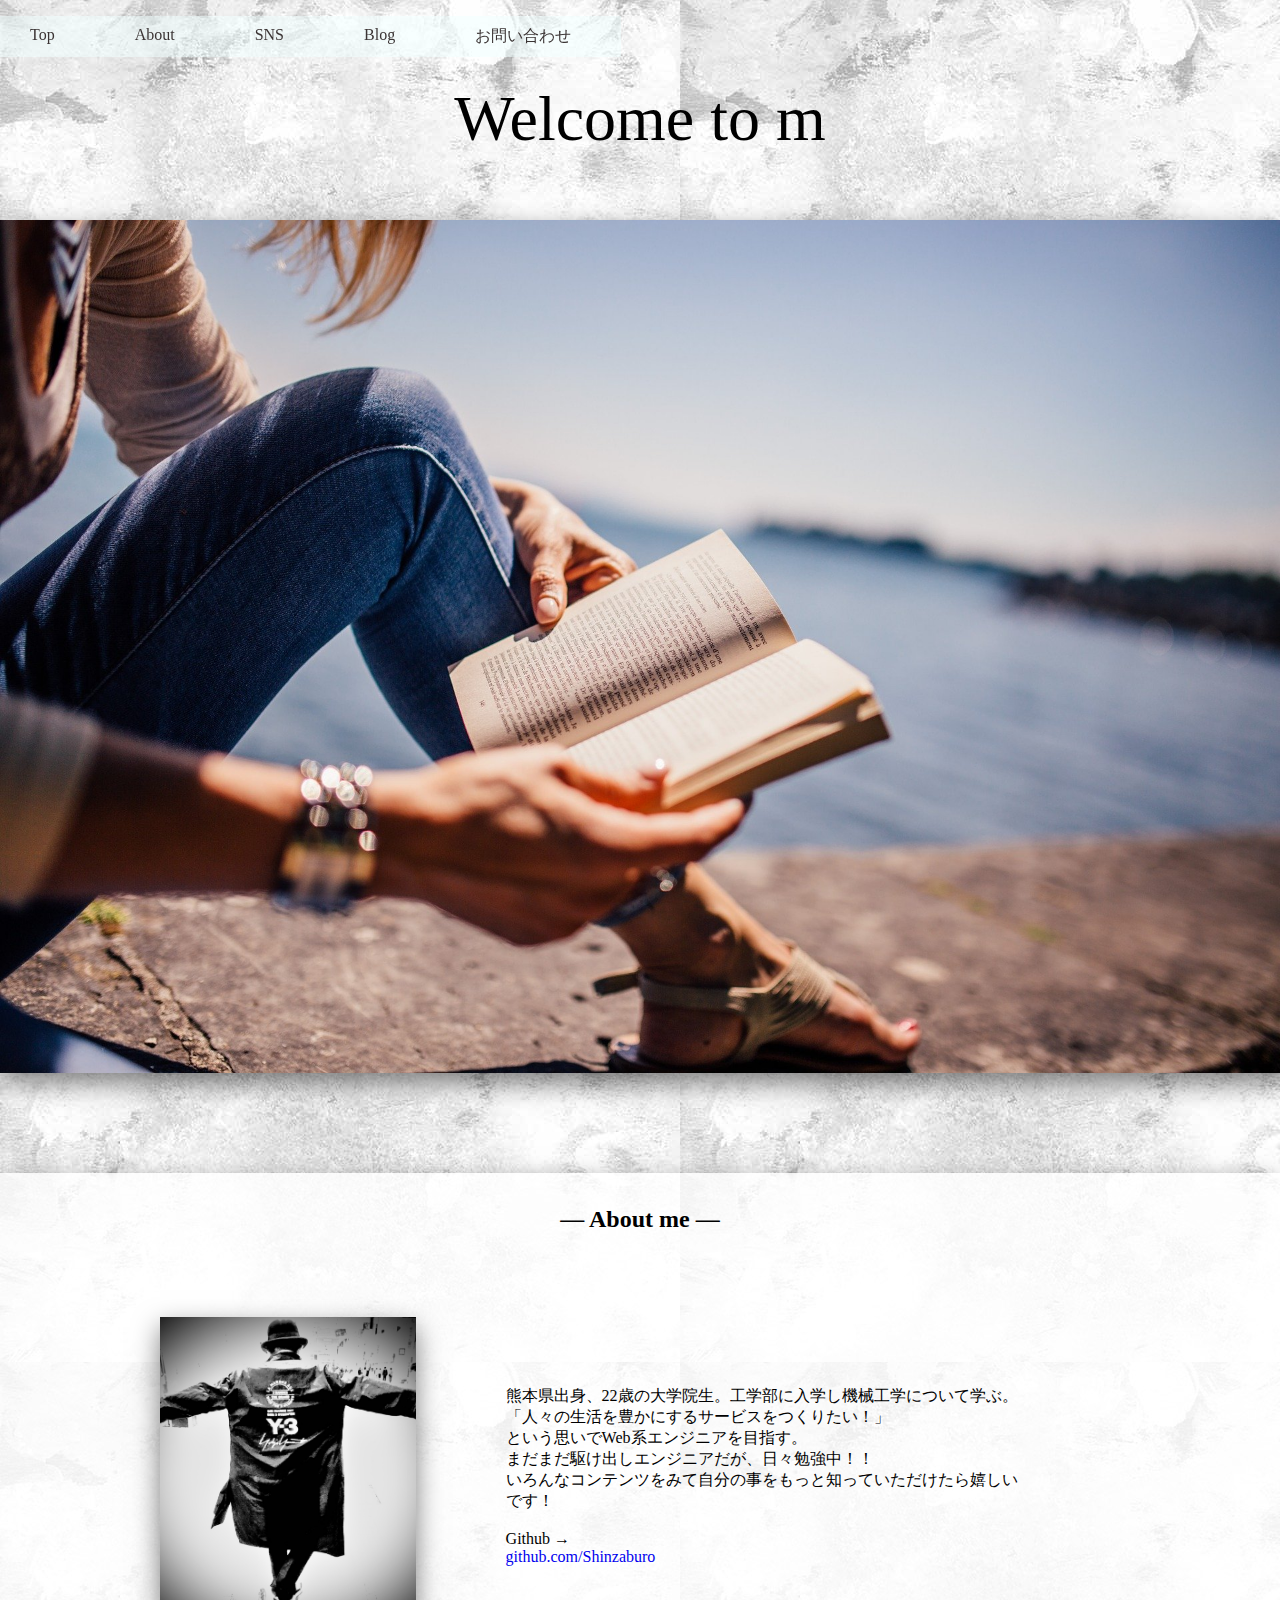
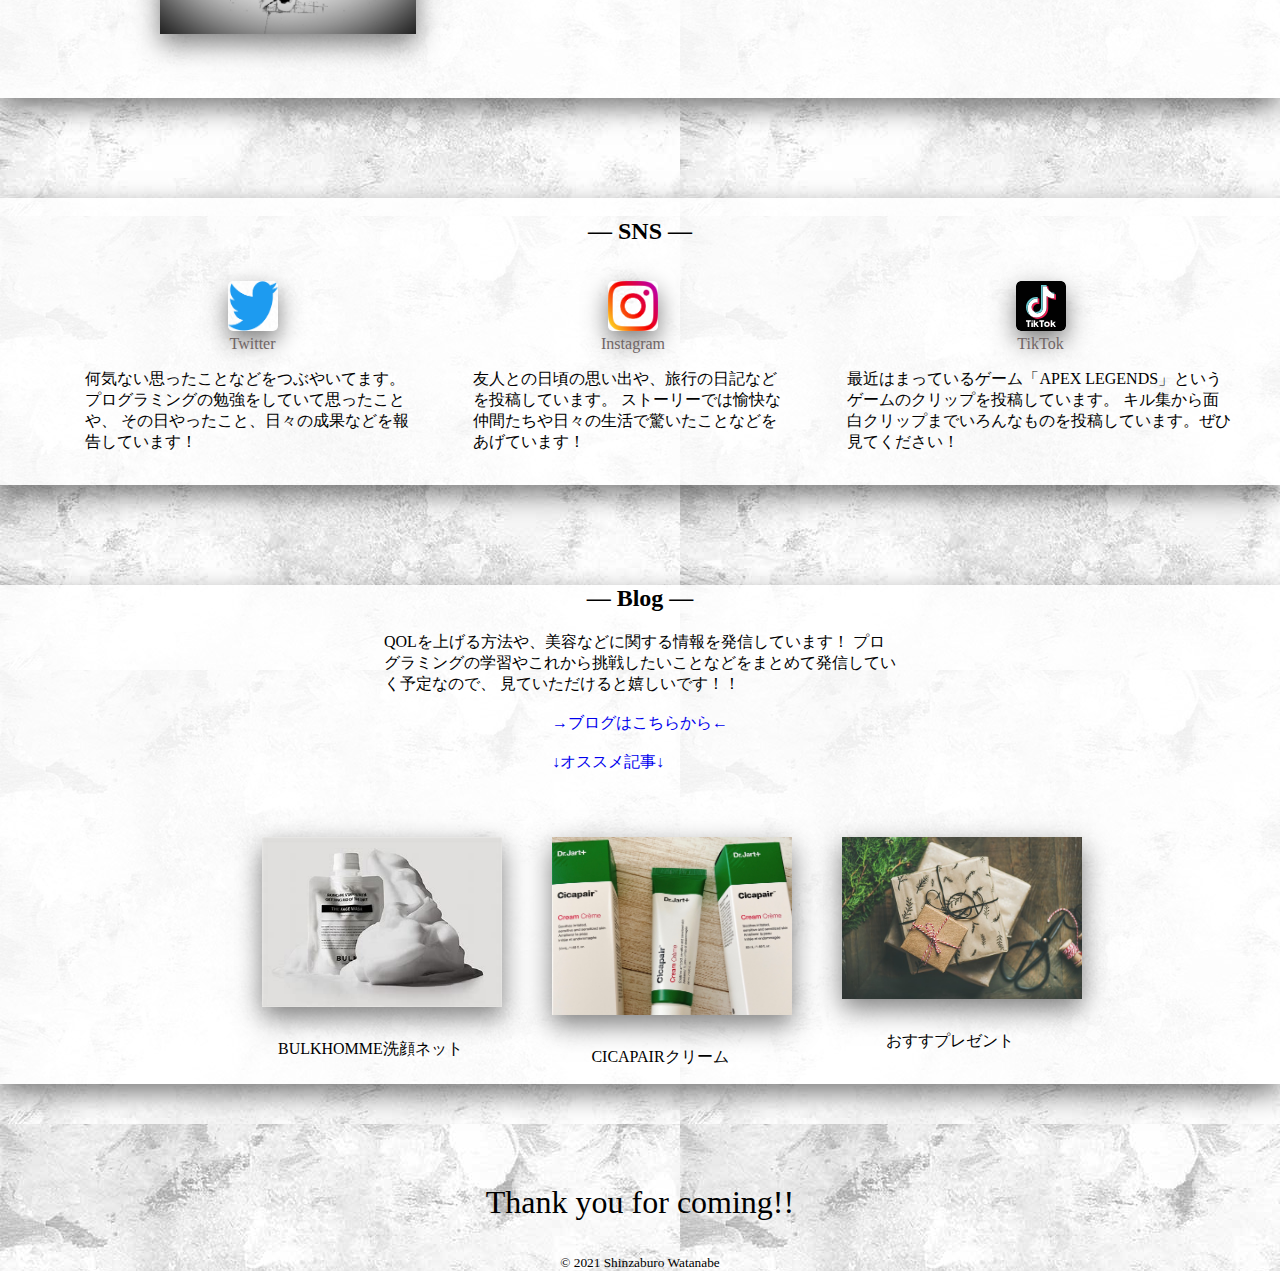
==== index.html @ 9ee1d7fd "name changed" ====
<!DOCTYPE html>
<html lang="ja">
<head>
    <meta charset="UTF-8">
    <meta http-equiv="X-UA-Compatible" content="IE=edge">
    <meta name="viewport" content="width=device-width, initial-scale=1.0">
    <title>Portfolio</title>
    <link rel="stylesheet" href="style.css">
</head>
<body class="inner">
    <header>
      <nav>
        <ul class="navigation">
        <li><a href="/">Top</a></li>
        <li><a href="/">About</a></li>
        <li><a href="/">SNS</a></li>
        <li><a href="/">Blog</a></li>
        <li><a href="/">お問い合わせ</a></li>
      </nav>
      <br>
      <span id="typewriter"></span>
      <img class="headimg" src="本を読む人2.jpg" alt="header">
    </header>

    <main>
        <section class="about card">
            <h2 class="title-text">― About me ―</h2>
            <div>
                <img src="y-3.jpg" alt="y-3">
            <p>
              熊本県出身、22歳の大学院生。工学部に入学し機械工学について学ぶ。
              「人々の生活を豊かにするサービスをつくりたい！」<br>
              という思いでWeb系エンジニアを目指す。<br>
              まだまだ駆け出しエンジニアだが、日々勉強中！！<br>
              いろんなコンテンツをみて自分の事をもっと知っていただけたら嬉しいです！
              <br>
              <br>
              Github → <a class="github" target="_blank" href="https://github.com/Shinzaburo">github.com/Shinzaburo</a>
            </p>
            </div>
        </section>

        <section class="card sns">
            <h2 class="title-text">― SNS ―</h2>
            <div>
                <ul>
                    <li><a target="_blank" href="https://twitter.com/zabunoblog_QOL"><img class="snsimg" src="Twitterlogo-blue.png" alt="Twitter"></a></li>
                    <li><a target="_blank" href="https://twitter.com/zabunoblog_QOL">Twitter</a></li>
                    <li><p>
                        何気ない思ったことなどをつぶやいてます。プログラミングの勉強をしていて思ったことや、
                        その日やったこと、日々の成果などを報告しています！
                    </p></li>
                </ul>
                <ul><li><a target="_blank" href="https://www.instagram.com/shinstar.gram/"><img class="snsimg" src="Instagram_Glyph_Gradient_RGB.png" alt="Instagram"></a></li>
                    <li><a target="_blank" href="https://www.instagram.com/shinstar.gram/">Instagram</a></li>
                    <li><p>
                        友人との日頃の思い出や、旅行の日記などを投稿しています。
                        ストーリーでは愉快な仲間たちや日々の生活で驚いたことなどをあげています！
                    </p></li>
                </ul>
                
                <ul><li><a target="_blank" href="https://www.tiktok.com/@zabunoblog?lang=ja-JP"><img class="snsimg" src="tiktok-logo.svg" alt="TikTok"></a></li>
                    <li><a target="_blank" href="https://www.tiktok.com/@zabunoblog?lang=ja-JP">TikTok</a></li>
                    <li><p>
                        最近はまっているゲーム「APEX LEGENDS」というゲームのクリップを投稿しています。
                        キル集から面白クリップまでいろんなものを投稿しています。ぜひ見てください！
                    </p></li>
                </ul>
            </div>
            
        </section>

        <section class="blog">
            <h2 class="title-text">― Blog ―</h2>
            <div>
            <!-- <img src="pc1.jpeg" alt="Blog"> -->
            <p class="blogtext">
              QOLを上げる方法や、美容などに関する情報を発信しています！
              プログラミングの学習やこれから挑戦したいことなどをまとめて発信していく予定なので、
              見ていただけると嬉しいです！！
              <br>
              <br>
              <a class="blogsite" target="_blank" href="https://zabunoblog.com/">→ブログはこちらから←<br><br>↓オススメ記事↓</a>
              <br>
              <br>
              
              <div class="blog_recommend">
                  <ul>
                      <li><a target="_blank" href="https://zabunoblog.com/2021/06/07/%e3%80%90%e7%94%b7%e5%ad%90%e5%bf%85%e8%a6%8b%ef%bc%81%e3%80%91%e6%b4%97%e9%a1%94%e6%96%99%e3%82%92%e5%a4%89%e3%81%88%e3%82%8b%e5%89%8d%e3%81%ab%e8%a6%8b%e3%81%a6%e3%81%bb%e3%81%97%e3%81%84%ef%bc%81/"><img src="BULK HOMME2.jpeg" alt="BULK"></a>
                        <p>BULKHOMME洗顔ネット</p>
                      </li>
                      <li><a target="_blank" href="https://zabunoblog.com/2021/06/05/cicapair-cream1/"><img src="CICAPAIR cream3.jpeg" alt="CICAPAIR"></a>
                        <p>CICAPAIRクリーム</p>
                    </li>
                      <li><a target="_blank" href="https://zabunoblog.com/2021/06/08/present1/"><img src="プレゼント.jpg" alt="present"></a>
                        <p>おすすプレゼント</p>
                    </li>
                  </ul>
              </div>
            </p>
        </div>            
        </section>
    </main>

    <footer>
        <p>Thank you for coming!!</p>
        <small>© 2021 Shinzaburo Watanabe</small>
    </footer>

    <script>
        const typewriter = (param) => {

        let el = document.querySelector(param.el);
        let speed = param.speed;
        let string = param.string.split("");
        string.forEach((char, index) => {
            setTimeout(() => {
                el.textContent += char;
            }, speed * index);
        });
        };
        typewriter({
        el: "#typewriter", //要素
        string: "Welcome to my page!!", //文字列
        speed: 70 //速度
        });
    </script>
</body>
</html>
---- style.css ----
ul {
    list-style: none;
}

.inner {
    max-width: 100%;
    margin: 0 auto;
    background-image: url(white2.jpg);
}

header {
    padding: 0;
    margin: 0;
}

nav ul {
    display: flex;
    justify-content: flex-end;
    background-color: rgba(240, 255, 255, 0.507);
    padding: 10px 0;
    position: fixed;
}

.navigation li a {
    text-decoration: none;
    font-size: 1rem;
    color: rgb(59, 52, 52);
    margin:0 50px 0 30px;
}

.navigation li a:hover {
    font-size: 1.5rem;
}

.headimg {
    display: block;
    width: 100%;
    height: auto;
    background-size: cover;
    margin:0px auto;
    box-shadow: 0 10px 25px 0 rgba(0, 0, 0, .5);
}

/* .top-text {
    display: block;
    width: 25%;
    font-family: "Comic Sans MS";
    margin: 5% auto;
} */

#typewriter {
    font-size: 5vw;
    display: flex;
    justify-content: center;
    width: 80%;
    margin: 5% auto;
    font-family: "Comic Sans MS";
}

.title-text {
    display: flex;
    justify-content: center;
    font-family: "Comic Sans MS";
}

section {
    margin: 100px 0;
}

.about {
    /* background-image: url(splash_blue.jpg); */
    background-color: rgba(255, 255, 255, 0.8);
    background-size: cover;
    box-shadow: 0 10px 25px 0 rgba(0, 0, 0, .5);
    padding-top: 1%;
}

.about div {
    display: inline-block;
    display: flex;
    justify-content: center;
}

.about h2 {
    display: inline-block;
    display: flex;
    justify-content: center;
}

.about img {
    max-width: 20%;
    max-height: auto;
    margin: 5% 2%;
    box-shadow: 0 10px 25px 0 rgba(0, 0, 0, .5);
}

.about p {
    width: 40%;
    display: flex;
    align-content: center;
    flex-wrap: wrap;
    padding: 5%;
    margin-right: 5%;
    font-family:"Yu Gothic", "游ゴシック", YuGothic, "游ゴシック体";
}

.github {
    text-decoration: none;
}

.sns {
    /* background-image: url(splash_green.jpg); */
    background-size: cover;
    background-color: rgba(255, 255, 255, 0.8);
    box-shadow: 0 10px 25px 0 rgba(0, 0, 0, .5);
    display: flex;
    flex-flow: column wrap;
    font-family:"Yu Gothic", "游ゴシック", YuGothic, "游ゴシック体";
}

.sns div {
    display: inline-block;
    display: flex;
    justify-content: space-around;
    margin: 0 3%;
}

.sns div ul li {
    display: flex;
    justify-content: center;
    margin: 0 2%;
}

.sns div ul li a {
    text-decoration: none;
    color: rgb(112, 101, 101);
}

.blog {
    /* background-image: url(splash_yellow.jpg); */
    background-size: cover;
    background-color: rgba(255, 255, 255, 0.8);
    box-shadow: 0 10px 25px 0 rgba(0, 0, 0, .5);
    font-family:"Yu Gothic", "游ゴシック", YuGothic, "游ゴシック体";
}

/* .blog div {
    display: flex;
    justify-content: center;
} */



.snsimg {
    width: 50px;
    height: 50px;
    border-radius: 10%;
    box-shadow: 0 10px 25px 0 rgba(0, 0, 0, .5);
}

.blog img {
    width: 20%;
    height: auto;
    margin: 5%;
    box-shadow: 0 10px 25px 0 rgba(0, 0, 0, .5);
}

.blogtext {
    margin:0 30%;
}

.blog_recommend ul {
    text-align: center;
    display: flex;
    justify-content: center;
}

.blog_recommend img {
    width: 15rem;
    height: auto;
}

.blog_recommend ul li {
    display: inline-block;
    margin: 0 2%;
}

.blogsite {
    display: flex;
    justify-content: center;
    text-decoration: none;
}

footer p {
    font-size: 2rem;
}

footer {
    text-align: center;
}
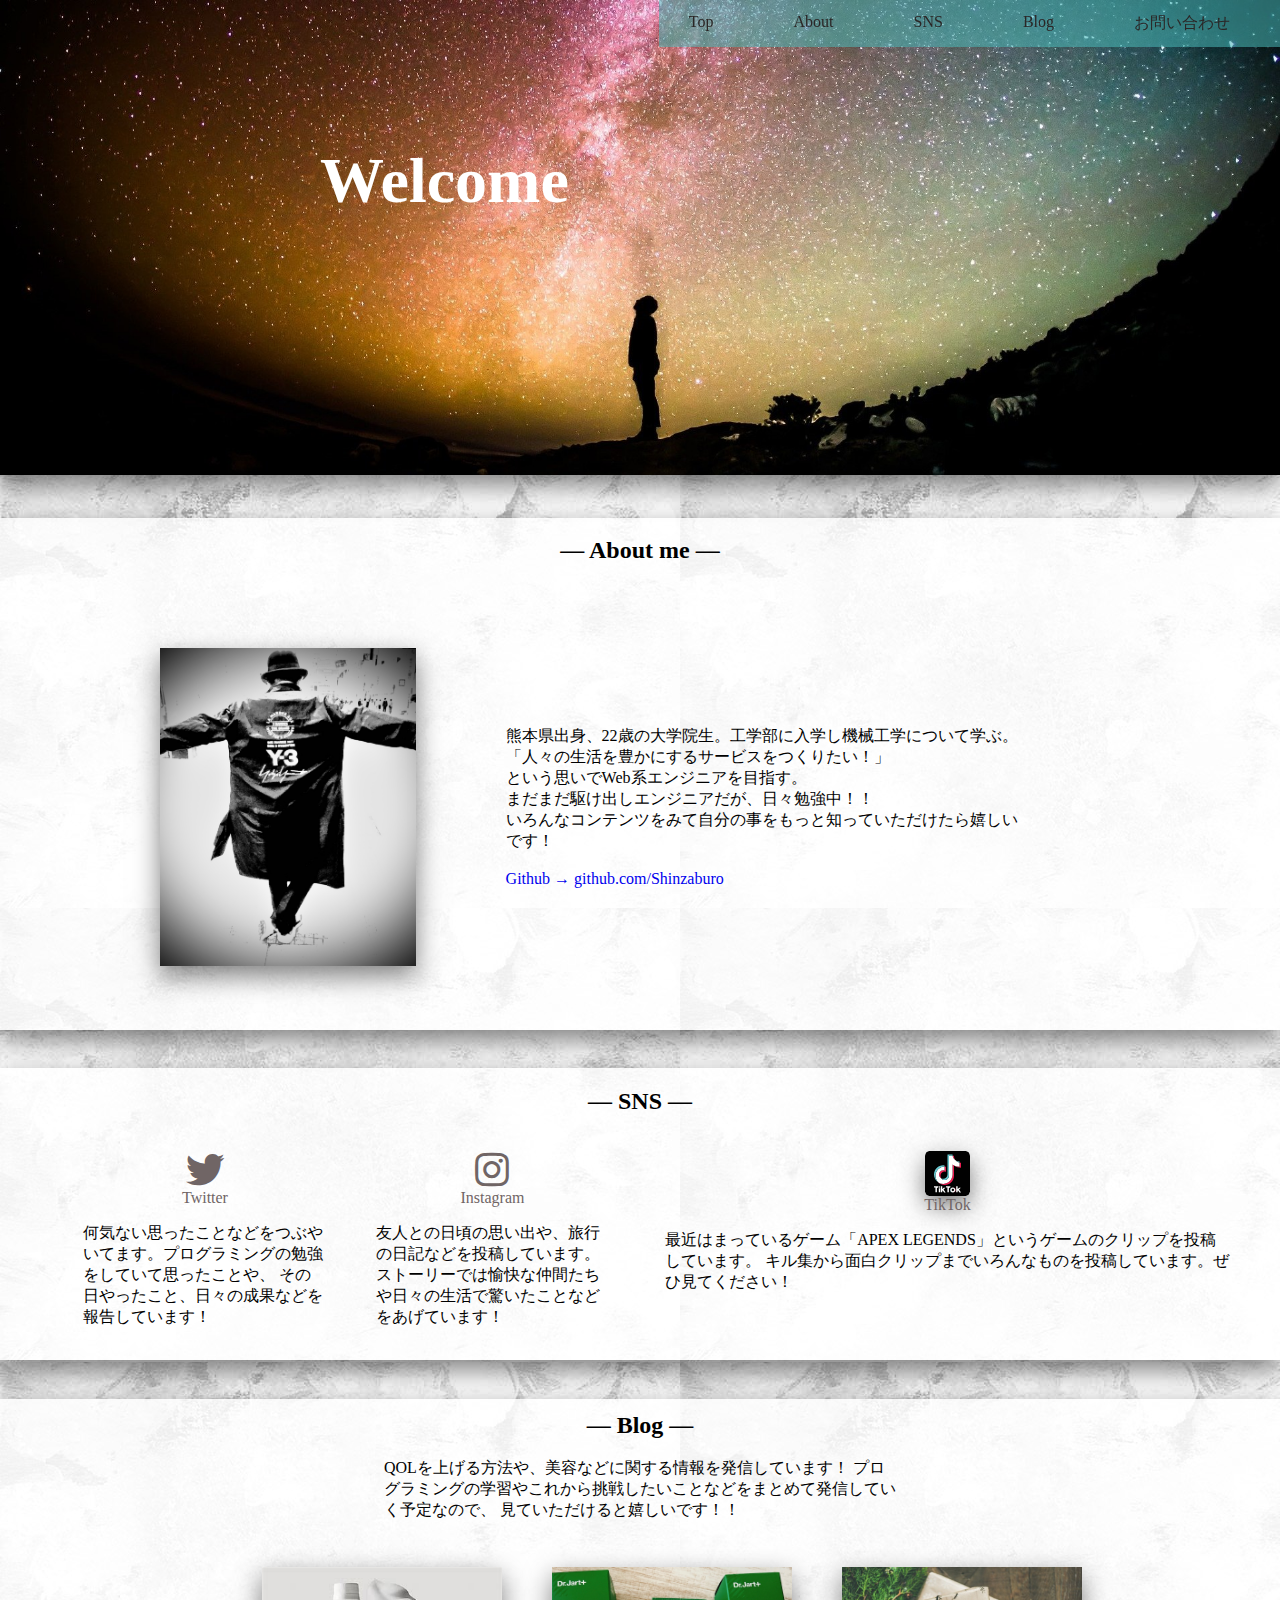
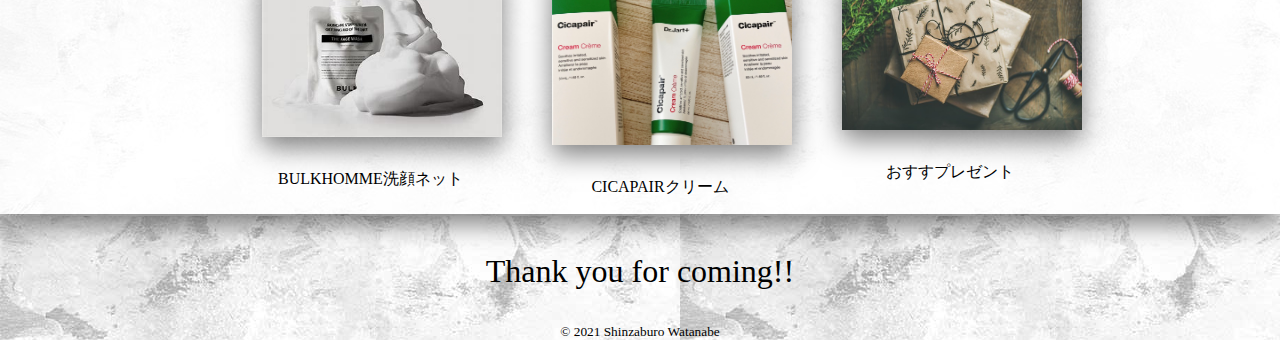
==== commit 4a1e61d8: "微調整" ====
--- a/index.html
+++ b/index.html
@@ -6,52 +6,54 @@
     <meta name="viewport" content="width=device-width, initial-scale=1.0">
     <title>Portfolio</title>
     <link rel="stylesheet" href="style.css">
+    <link href="https://use.fontawesome.com/releases/v5.6.1/css/all.css" rel="stylesheet">
 </head>
 <body class="inner">
-    <header>
+    <header id=header>
       <nav>
         <ul class="navigation">
-        <li><a href="/">Top</a></li>
-        <li><a href="/">About</a></li>
-        <li><a href="/">SNS</a></li>
-        <li><a href="/">Blog</a></li>
-        <li><a href="/">お問い合わせ</a></li>
+        <li><a href="#header">Top</a></li>
+        <li><a href="#about">About</a></li>
+        <li><a href="#sns">SNS</a></li>
+        <li><a href="#blog">Blog</a></li>
+        <li><a target="_blank" href="https://zabunoblog.com/%e3%81%8a%e5%95%8f%e3%81%84%e5%90%88%e3%82%8f%e3%81%9b%e3%83%95%e3%82%a9%e3%83%bc%e3%83%a0/">お問い合わせ</a></li>
       </nav>
-      <br>
-      <span id="typewriter"></span>
-      <img class="headimg" src="本を読む人2.jpg" alt="header">
+      <div class="top">
+        <img src="images/star2.jpg"/>
+        <span id="typewriter"></span>	
+      </div>
     </header>
 
     <main>
         <section class="about card">
-            <h2 class="title-text">― About me ―</h2>
+            <div id=about><h2 class="title-text">― About me ―</h2></div>
             <div>
-                <img src="y-3.jpg" alt="y-3">
-            <p>
-              熊本県出身、22歳の大学院生。工学部に入学し機械工学について学ぶ。
-              「人々の生活を豊かにするサービスをつくりたい！」<br>
-              という思いでWeb系エンジニアを目指す。<br>
-              まだまだ駆け出しエンジニアだが、日々勉強中！！<br>
-              いろんなコンテンツをみて自分の事をもっと知っていただけたら嬉しいです！
-              <br>
-              <br>
-              Github → <a class="github" target="_blank" href="https://github.com/Shinzaburo">github.com/Shinzaburo</a>
-            </p>
+                <img src="./images/y-3.jpg" alt="y-3">
+                <p>
+                熊本県出身、22歳の大学院生。工学部に入学し機械工学について学ぶ。
+                「人々の生活を豊かにするサービスをつくりたい！」<br>
+                という思いでWeb系エンジニアを目指す。<br>
+                まだまだ駆け出しエンジニアだが、日々勉強中！！<br>
+                いろんなコンテンツをみて自分の事をもっと知っていただけたら嬉しいです！
+                <br>
+                <br>
+                <a class="github" target="_blank" href="https://github.com/Shinzaburo">Github → github.com/Shinzaburo</a>
+                </p>
             </div>
         </section>
 
         <section class="card sns">
-            <h2 class="title-text">― SNS ―</h2>
+            <div id=sns><h2 class="title-text">― SNS ―</h2></div>
             <div>
                 <ul>
-                    <li><a target="_blank" href="https://twitter.com/zabunoblog_QOL"><img class="snsimg" src="Twitterlogo-blue.png" alt="Twitter"></a></li>
+                    <li><a target="_blank" href="https://twitter.com/zabunoblog_QOL"><i class="fab fa-twitter logo"></i></a></li>
                     <li><a target="_blank" href="https://twitter.com/zabunoblog_QOL">Twitter</a></li>
                     <li><p>
                         何気ない思ったことなどをつぶやいてます。プログラミングの勉強をしていて思ったことや、
                         その日やったこと、日々の成果などを報告しています！
                     </p></li>
                 </ul>
-                <ul><li><a target="_blank" href="https://www.instagram.com/shinstar.gram/"><img class="snsimg" src="Instagram_Glyph_Gradient_RGB.png" alt="Instagram"></a></li>
+                <ul><li><a target="_blank" href="https://www.instagram.com/shinstar.gram/"><i class="fab fa-instagram logo"></i></a></li>
                     <li><a target="_blank" href="https://www.instagram.com/shinstar.gram/">Instagram</a></li>
                     <li><p>
                         友人との日頃の思い出や、旅行の日記などを投稿しています。
@@ -59,7 +61,7 @@
                     </p></li>
                 </ul>
                 
-                <ul><li><a target="_blank" href="https://www.tiktok.com/@zabunoblog?lang=ja-JP"><img class="snsimg" src="tiktok-logo.svg" alt="TikTok"></a></li>
+                <ul><li><a target="_blank" href="https://www.tiktok.com/@zabunoblog?lang=ja-JP"><img class="snsimg" src="./images/tiktok-logo.svg" alt="TikTok"></a></li>
                     <li><a target="_blank" href="https://www.tiktok.com/@zabunoblog?lang=ja-JP">TikTok</a></li>
                     <li><p>
                         最近はまっているゲーム「APEX LEGENDS」というゲームのクリップを投稿しています。
@@ -71,28 +73,24 @@
         </section>
 
         <section class="blog">
-            <h2 class="title-text">― Blog ―</h2>
+            <div id=blog><h2 class="title-text">― Blog ―</h2></div>
             <div>
-            <!-- <img src="pc1.jpeg" alt="Blog"> -->
             <p class="blogtext">
               QOLを上げる方法や、美容などに関する情報を発信しています！
               プログラミングの学習やこれから挑戦したいことなどをまとめて発信していく予定なので、
               見ていただけると嬉しいです！！
               <br>
               <br>
-              <a class="blogsite" target="_blank" href="https://zabunoblog.com/">→ブログはこちらから←<br><br>↓オススメ記事↓</a>
-              <br>
-              <br>
               
               <div class="blog_recommend">
                   <ul>
-                      <li><a target="_blank" href="https://zabunoblog.com/2021/06/07/%e3%80%90%e7%94%b7%e5%ad%90%e5%bf%85%e8%a6%8b%ef%bc%81%e3%80%91%e6%b4%97%e9%a1%94%e6%96%99%e3%82%92%e5%a4%89%e3%81%88%e3%82%8b%e5%89%8d%e3%81%ab%e8%a6%8b%e3%81%a6%e3%81%bb%e3%81%97%e3%81%84%ef%bc%81/"><img src="BULK HOMME2.jpeg" alt="BULK"></a>
+                      <li><a target="_blank" href="https://zabunoblog.com/2021/06/07/%e3%80%90%e7%94%b7%e5%ad%90%e5%bf%85%e8%a6%8b%ef%bc%81%e3%80%91%e6%b4%97%e9%a1%94%e6%96%99%e3%82%92%e5%a4%89%e3%81%88%e3%82%8b%e5%89%8d%e3%81%ab%e8%a6%8b%e3%81%a6%e3%81%bb%e3%81%97%e3%81%84%ef%bc%81/"><img src="./images/BULK HOMME2.jpeg" alt="BULK"></a>
                         <p>BULKHOMME洗顔ネット</p>
                       </li>
-                      <li><a target="_blank" href="https://zabunoblog.com/2021/06/05/cicapair-cream1/"><img src="CICAPAIR cream3.jpeg" alt="CICAPAIR"></a>
+                      <li><a target="_blank" href="https://zabunoblog.com/2021/06/05/cicapair-cream1/"><img src="./images/CICAPAIR cream3.jpeg" alt="CICAPAIR"></a>
                         <p>CICAPAIRクリーム</p>
                     </li>
-                      <li><a target="_blank" href="https://zabunoblog.com/2021/06/08/present1/"><img src="プレゼント.jpg" alt="present"></a>
+                      <li><a target="_blank" href="https://zabunoblog.com/2021/06/08/present1/"><img src="./images/プレゼント.jpg" alt="present"></a>
                         <p>おすすプレゼント</p>
                     </li>
                   </ul>
@@ -107,23 +105,7 @@
         <small>© 2021 Shinzaburo Watanabe</small>
     </footer>
 
-    <script>
-        const typewriter = (param) => {
+    <script type="text/javascript" src="script.js"></script>
 
-        let el = document.querySelector(param.el);
-        let speed = param.speed;
-        let string = param.string.split("");
-        string.forEach((char, index) => {
-            setTimeout(() => {
-                el.textContent += char;
-            }, speed * index);
-        });
-        };
-        typewriter({
-        el: "#typewriter", //要素
-        string: "Welcome to my page!!", //文字列
-        speed: 70 //速度
-        });
-    </script>
 </body>
 </html>--- a/style.css
+++ b/style.css
@@ -2,10 +2,14 @@
     list-style: none;
 }
 
+html {
+     scroll-behavior: smooth;
+}
+
 .inner {
-    max-width: 100%;
+    width: 100%;
     margin: 0 auto;
-    background-image: url(white2.jpg);
+    background-image: url(./images/white2.jpg);
 }
 
 header {
@@ -15,64 +19,61 @@
 
 nav ul {
     display: flex;
-    justify-content: flex-end;
-    background-color: rgba(240, 255, 255, 0.507);
-    padding: 10px 0;
+    background-color: rgba(74, 185, 185, 0.55);
+    padding: 1% 0;
+    margin: 0 auto;
     position: fixed;
+    z-index: 2;
+    right: 0;
 }
 
 .navigation li a {
     text-decoration: none;
     font-size: 1rem;
-    color: rgb(59, 52, 52);
+    color: rgb(43, 38, 38);
     margin:0 50px 0 30px;
 }
 
 .navigation li a:hover {
-    font-size: 1.5rem;
+    font-size: 1.2rem;
 }
 
-.headimg {
-    display: block;
-    width: 100%;
-    height: auto;
-    background-size: cover;
-    margin:0px auto;
+.top {
+    position: relative;/*相対配置*/
+    z-index: 1;
+    }
+  
+  .top span {
+    position: absolute;/*絶対配置*/
+    color: white;/*文字は白に*/
+    font-weight: bold; /*太字に*/
+    font-size: 5vw;
+    font-family :"Comic Sans MS";
+    top: 30%;
+    left: 25%;
+    }
+  
+  .top img {
+    width: 100vw;
     box-shadow: 0 10px 25px 0 rgba(0, 0, 0, .5);
-}
-
-/* .top-text {
-    display: block;
-    width: 25%;
-    font-family: "Comic Sans MS";
-    margin: 5% auto;
-} */
-
-#typewriter {
-    font-size: 5vw;
-    display: flex;
-    justify-content: center;
-    width: 80%;
-    margin: 5% auto;
-    font-family: "Comic Sans MS";
-}
+    }
 
 .title-text {
     display: flex;
     justify-content: center;
     font-family: "Comic Sans MS";
+    /* padding-top: 1%; */
 }
 
 section {
-    margin: 100px 0;
+    margin: 3% 0;
 }
 
 .about {
-    /* background-image: url(splash_blue.jpg); */
     background-color: rgba(255, 255, 255, 0.8);
     background-size: cover;
     box-shadow: 0 10px 25px 0 rgba(0, 0, 0, .5);
-    padding-top: 1%;
+    
 }
 
 .about div {
@@ -81,15 +82,9 @@
     justify-content: center;
 }
 
-.about h2 {
-    display: inline-block;
-    display: flex;
-    justify-content: center;
-}
-
 .about img {
-    max-width: 20%;
-    max-height: auto;
+    width: 20vw;
+    height: auto;
     margin: 5% 2%;
     box-shadow: 0 10px 25px 0 rgba(0, 0, 0, .5);
 }
@@ -109,7 +104,6 @@
 }
 
 .sns {
-    /* background-image: url(splash_green.jpg); */
     background-size: cover;
     background-color: rgba(255, 255, 255, 0.8);
     box-shadow: 0 10px 25px 0 rgba(0, 0, 0, .5);
@@ -132,30 +126,32 @@
 }
 
 .sns div ul li a {
+    display: flex;
+    justify-content: center;
     text-decoration: none;
     color: rgb(112, 101, 101);
 }
 
 .blog {
-    /* background-image: url(splash_yellow.jpg); */
     background-size: cover;
     background-color: rgba(255, 255, 255, 0.8);
     box-shadow: 0 10px 25px 0 rgba(0, 0, 0, .5);
     font-family:"Yu Gothic", "游ゴシック", YuGothic, "游ゴシック体";
 }
 
-/* .blog div {
-    display: flex;
-    justify-content: center;
-} */
-
-
+.blog h2 {
+    padding-top: 1%;
+}
 
 .snsimg {
-    width: 50px;
-    height: 50px;
+    width: 8%;
+    height: auto;
     border-radius: 10%;
     box-shadow: 0 10px 25px 0 rgba(0, 0, 0, .5);
+}
+
+.logo {
+    font-size: 3vw;
 }
 
 .blog img {
@@ -185,12 +181,6 @@
     margin: 0 2%;
 }
 
-.blogsite {
-    display: flex;
-    justify-content: center;
-    text-decoration: none;
-}
-
 footer p {
     font-size: 2rem;
 }
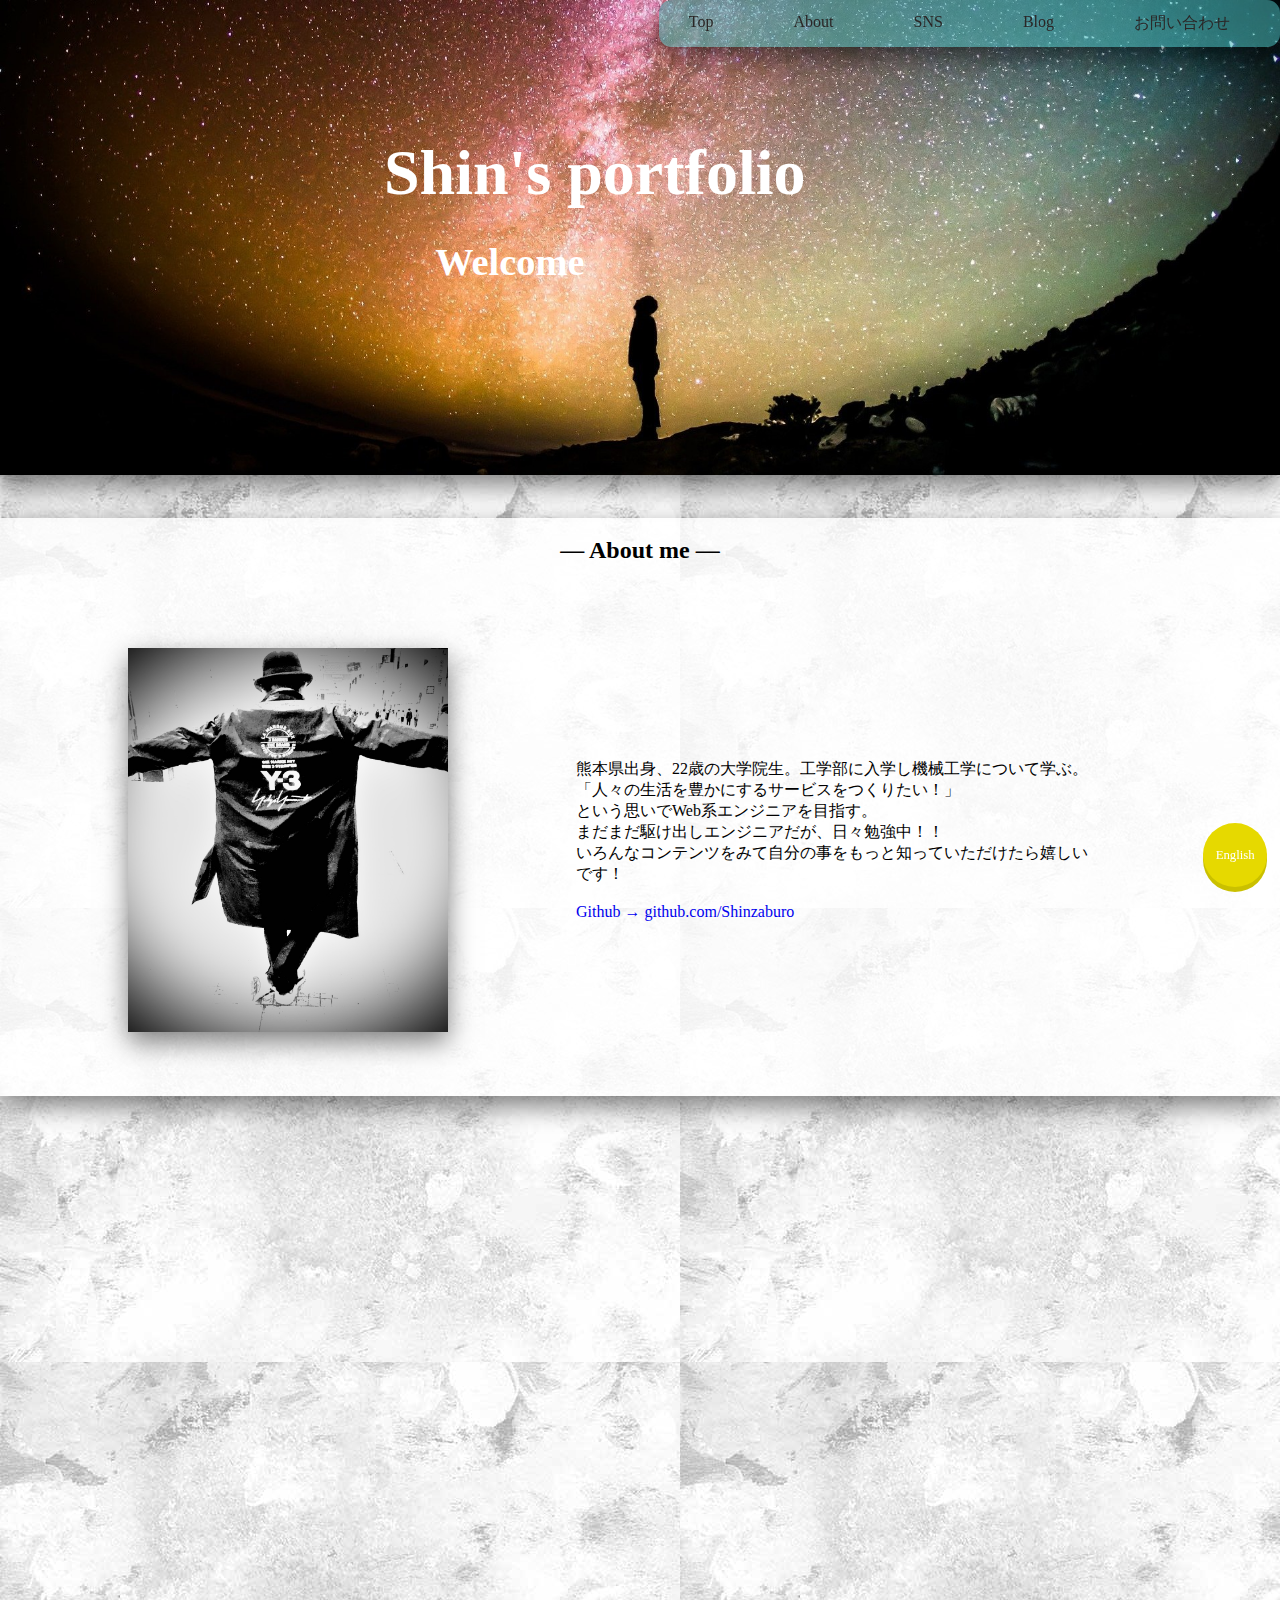
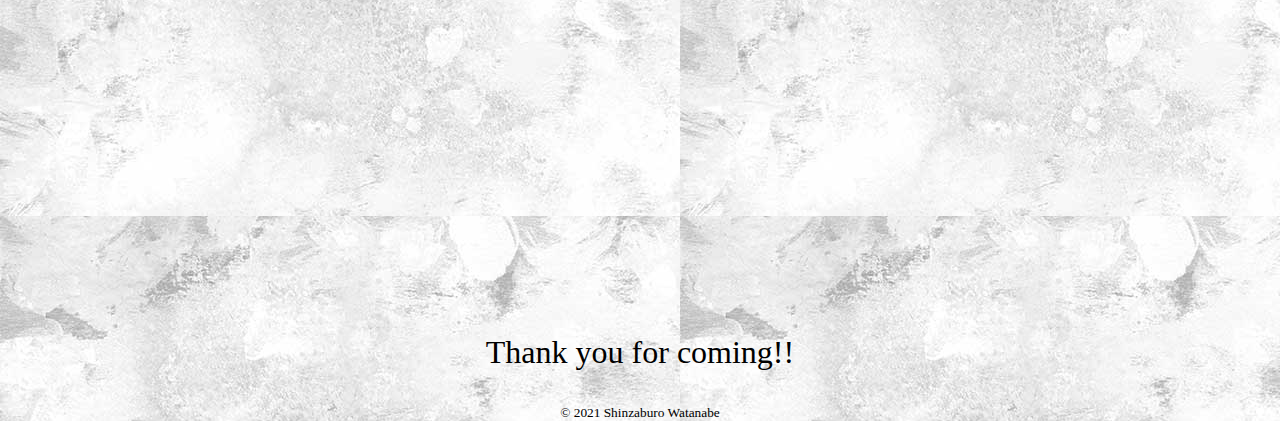
==== commit d14e0f54: "ボタン追加" ====
--- a/index.html
+++ b/index.html
@@ -18,14 +18,16 @@
         <li><a href="#blog">Blog</a></li>
         <li><a target="_blank" href="https://zabunoblog.com/%e3%81%8a%e5%95%8f%e3%81%84%e5%90%88%e3%82%8f%e3%81%9b%e3%83%95%e3%82%a9%e3%83%bc%e3%83%a0/">お問い合わせ</a></li>
       </nav>
-      <div class="top">
+      <a href="./index_English.html" class="btn btn--yellow btn--circle">English</a>
+      <div class="top animate">
         <img src="images/star2.jpg"/>
+        <p>Shin's portfolio</p>
         <span id="typewriter"></span>	
       </div>
     </header>
 
     <main>
-        <section class="about card">
+        <section class="animate animate2 about card">
             <div id=about><h2 class="title-text">― About me ―</h2></div>
             <div>
                 <img src="./images/y-3.jpg" alt="y-3">
@@ -42,9 +44,9 @@
             </div>
         </section>
 
-        <section class="card sns">
+        <section class="animate animate3 sns">
             <div id=sns><h2 class="title-text">― SNS ―</h2></div>
-            <div>
+            <div class="snstab">
                 <ul>
                     <li><a target="_blank" href="https://twitter.com/zabunoblog_QOL"><i class="fab fa-twitter logo"></i></a></li>
                     <li><a target="_blank" href="https://twitter.com/zabunoblog_QOL">Twitter</a></li>
@@ -72,7 +74,7 @@
             
         </section>
 
-        <section class="blog">
+        <section class="animate animate4 blog">
             <div id=blog><h2 class="title-text">― Blog ―</h2></div>
             <div>
             <p class="blogtext">
@@ -80,23 +82,22 @@
               プログラミングの学習やこれから挑戦したいことなどをまとめて発信していく予定なので、
               見ていただけると嬉しいです！！
               <br>
+            </p></div> 
               <br>
-              
-              <div class="blog_recommend">
-                  <ul>
-                      <li><a target="_blank" href="https://zabunoblog.com/2021/06/07/%e3%80%90%e7%94%b7%e5%ad%90%e5%bf%85%e8%a6%8b%ef%bc%81%e3%80%91%e6%b4%97%e9%a1%94%e6%96%99%e3%82%92%e5%a4%89%e3%81%88%e3%82%8b%e5%89%8d%e3%81%ab%e8%a6%8b%e3%81%a6%e3%81%bb%e3%81%97%e3%81%84%ef%bc%81/"><img src="./images/BULK HOMME2.jpeg" alt="BULK"></a>
+              <a target="_blank" href="https://zabunoblog.com/" class="blogbtn btn-border">ブログはこちらから</a>
+            <div class="blog_recommend">
+                <ul>
+                    <li><a target="_blank" href="https://zabunoblog.com/2021/06/07/%e3%80%90%e7%94%b7%e5%ad%90%e5%bf%85%e8%a6%8b%ef%bc%81%e3%80%91%e6%b4%97%e9%a1%94%e6%96%99%e3%82%92%e5%a4%89%e3%81%88%e3%82%8b%e5%89%8d%e3%81%ab%e8%a6%8b%e3%81%a6%e3%81%bb%e3%81%97%e3%81%84%ef%bc%81/"><img src="./images/BULK HOMME2.jpeg" alt="BULK"></a>
                         <p>BULKHOMME洗顔ネット</p>
-                      </li>
-                      <li><a target="_blank" href="https://zabunoblog.com/2021/06/05/cicapair-cream1/"><img src="./images/CICAPAIR cream3.jpeg" alt="CICAPAIR"></a>
+                    </li>
+                    <li><a target="_blank" href="https://zabunoblog.com/2021/06/05/cicapair-cream1/"><img src="./images/CICAPAIR cream3.jpeg" alt="CICAPAIR"></a>
                         <p>CICAPAIRクリーム</p>
                     </li>
-                      <li><a target="_blank" href="https://zabunoblog.com/2021/06/08/present1/"><img src="./images/プレゼント.jpg" alt="present"></a>
+                    <li><a target="_blank" href="https://zabunoblog.com/2021/06/08/present1/"><img src="./images/プレゼント.jpg" alt="present"></a>
                         <p>おすすプレゼント</p>
                     </li>
-                  </ul>
-              </div>
-            </p>
-        </div>            
+                </ul>
+            </div>     
         </section>
     </main>
 
--- a/style.css
+++ b/style.css
@@ -7,7 +7,7 @@
 }
 
 .inner {
-    width: 100%;
+    width: 100vw;
     margin: 0 auto;
     background-image: url(./images/white2.jpg);
 }
@@ -25,6 +25,8 @@
     position: fixed;
     z-index: 2;
     right: 0;
+    box-shadow: 0 10px 25px 0 rgba(0, 0, 0, .5);
+    border-radius: 1vw;
 }
 
 .navigation li a {
@@ -36,21 +38,68 @@
 
 .navigation li a:hover {
     font-size: 1.2rem;
-}
+    color: rgb(243, 182, 70);
+}
+
+.btn {
+    background-color: #e6d900;
+    position: fixed;
+    border-radius: 50%;
+    width: 5vw;
+    height: 5vw;
+    right: 0;
+    bottom: 0;
+    margin-right: 1%;
+    margin-bottom: 1%;
+    z-index: 2;
+    font-size: 1vw;
+    text-decoration: none;
+    font-family: "Comic Sans MS";
+    color: white;
+    display: flex;
+    justify-content: center;
+    align-items: center;
+}
+
+a.btn--circle {
+    line-height: 100px;
+    padding: 0;
+    -webkit-box-shadow: 0 5px 0 #e6d900;
+    box-shadow: 0 5px 0 #cac000;
+  }
+  
+  a.btn--circle:hover {
+    -webkit-transform: translate(0, 3px);
+    transform: translate(0, 3px);
+    -webkit-box-shadow: 0 2px 0 #e6d900;
+    box-shadow: 0 2px 0 #cac000;
+    background-color: white;
+    color: #e6d900;
+  }
 
 .top {
-    position: relative;/*相対配置*/
+    position: relative;
     z-index: 1;
     }
   
-  .top span {
-    position: absolute;/*絶対配置*/
-    color: white;/*文字は白に*/
-    font-weight: bold; /*太字に*/
+.top p {
+    position: absolute;
+    color: white;
+    font-weight: bold;
     font-size: 5vw;
     font-family :"Comic Sans MS";
-    top: 30%;
-    left: 25%;
+    top: 15%;
+    left: 30%;
+}
+
+  .top span {
+    position: absolute;
+    color: white;
+    font-weight: bold;
+    font-size: 3vw;
+    font-family :"Comic Sans MS";
+    top: 50%;
+    left: 34%;
     }
   
   .top img {
@@ -62,7 +111,6 @@
     display: flex;
     justify-content: center;
     font-family: "Comic Sans MS";
-    /* padding-top: 1%; */
 }
 
 section {
@@ -83,9 +131,9 @@
 }
 
 .about img {
-    width: 20vw;
-    height: auto;
-    margin: 5% 2%;
+    width: 25vw;
+    height: 30vw;
+    margin: 5% 5%;
     box-shadow: 0 10px 25px 0 rgba(0, 0, 0, .5);
 }
 
@@ -112,17 +160,23 @@
     font-family:"Yu Gothic", "游ゴシック", YuGothic, "游ゴシック体";
 }
 
+.sns ul {
+    width: 33.3333%;
+    width: calc(100%/3);
+    padding-inline-start: unset;
+    padding: 0 3%;
+}
+
 .sns div {
     display: inline-block;
     display: flex;
     justify-content: space-around;
-    margin: 0 3%;
+    margin: 0 5%;
 }
 
 .sns div ul li {
     display: flex;
     justify-content: center;
-    margin: 0 2%;
 }
 
 .sns div ul li a {
@@ -130,6 +184,17 @@
     justify-content: center;
     text-decoration: none;
     color: rgb(112, 101, 101);
+}
+
+.snsimg {
+    width: 4vw;
+    height: auto;
+    border-radius: 10%;
+    box-shadow: 0 10px 25px 0 rgba(0, 0, 0, .5);
+}
+
+.logo {
+    font-size: 4vw;
 }
 
 .blog {
@@ -143,16 +208,32 @@
     padding-top: 1%;
 }
 
-.snsimg {
-    width: 8%;
+.blogbtn {
+    display: flex;
+    justify-content: center;
+    text-align: center;
+    margin: 0 auto;
+    color: black;
+    width: 10vw;
     height: auto;
-    border-radius: 10%;
-    box-shadow: 0 10px 25px 0 rgba(0, 0, 0, .5);
-}
-
-.logo {
-    font-size: 3vw;
-}
+    padding: 1% 1%;
+    text-decoration: none;
+    font-family: "游明朝";
+    font-size: 1vw;
+}
+
+a.btn-border {
+    border: 2px solid #000;
+    border-radius: 0;
+    background: #fff;
+    -webkit-box-shadow: 4px 4px 0 #000;
+    box-shadow: 4px 4px 0 #000;
+  }
+  
+  a.btn-border:hover {
+    -webkit-box-shadow: -4px -4px 0 #000;
+    box-shadow: -4px -4px 0 #000;
+  }
 
 .blog img {
     width: 20%;
@@ -162,7 +243,7 @@
 }
 
 .blogtext {
-    margin:0 30%;
+    margin:0 20%;
 }
 
 .blog_recommend ul {
@@ -172,14 +253,47 @@
 }
 
 .blog_recommend img {
-    width: 15rem;
+    width: 15vw;
     height: auto;
 }
 
 .blog_recommend ul li {
     display: inline-block;
+    width: 33.333%;
     margin: 0 2%;
 }
+
+.animate {
+    visibility: hidden;
+  }
+  
+  .animate.is-show {
+    animation: show 1s both;
+    visibility: visible;
+  }
+  
+  .animate2.is-show {
+    animation-delay: .2s;
+  }
+  
+  .animate3.is-show {
+    animation-delay: .4s;
+  }
+
+  .animate4.is-show {
+    animation-delay: .6s;
+  }
+  
+  @keyframes show {
+    0% {
+      opacity: 0;
+      transform: translateY(30px);
+    }
+    100% {
+      opacity: 1;
+      transform: translateY(0);
+    }
+  }
 
 footer p {
     font-size: 2rem;
